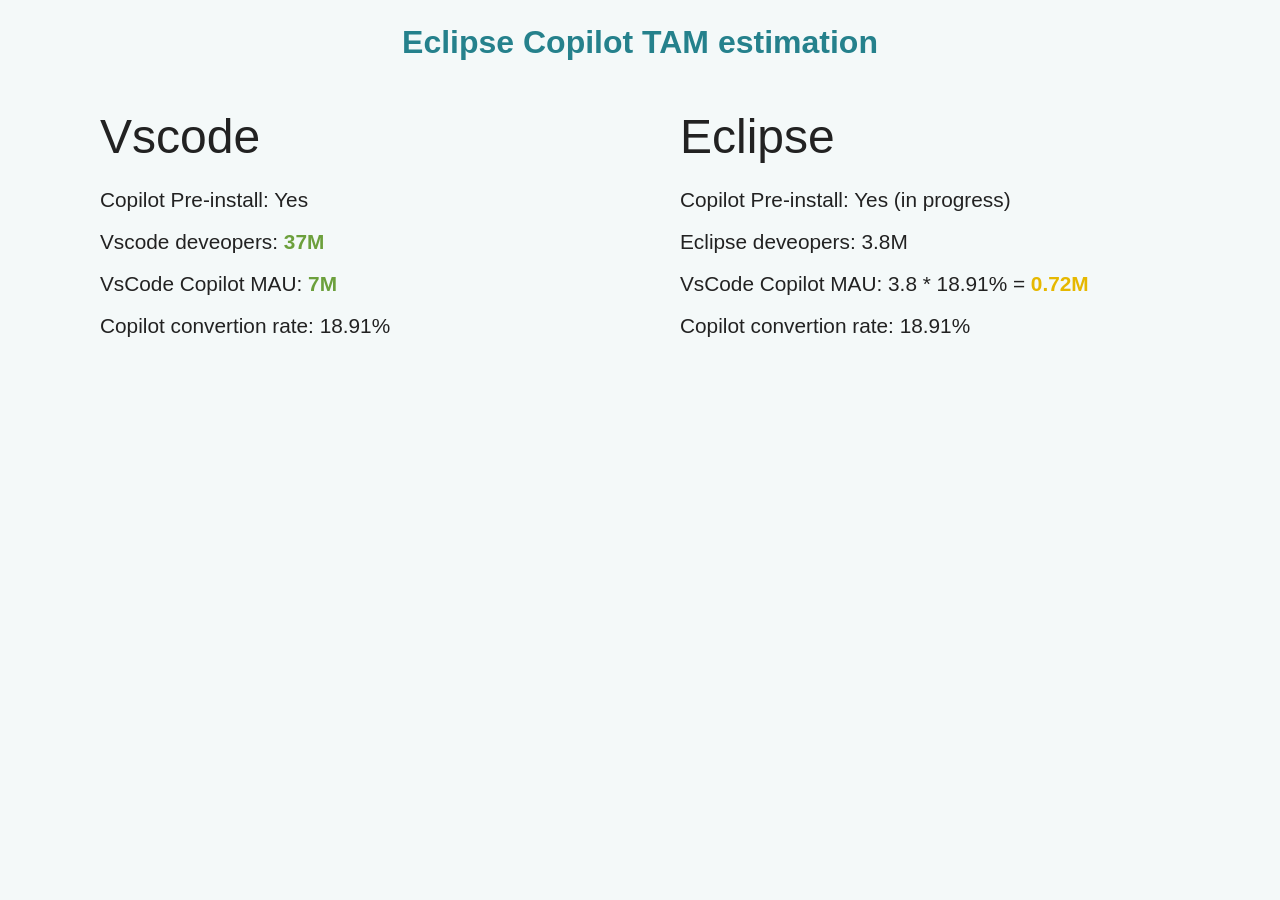
==== estimation.html @ 32617277 "Add Adopt Me feature and Eclipse Copilot TAM estimation" ====
<!DOCTYPE html>
<html lang="en">
<head>
    <meta charset="UTF-8">
    <title>Eclipse Copilot TAM estimation</title>
    <style>
        body {
            background: #f4f9f9;
            font-family: 'Segoe UI', Arial, sans-serif;
            color: #222;
        }
        h1 {
            color: #25818c;
            text-align: center;
            margin-top: 24px;
        }
        .container {
            display: flex;
            justify-content: center;
            margin-top: 48px;
        }
        .column {
            flex: 1;
            max-width: 500px;
            margin: 0 40px;
        }
        .title {
            font-size: 3em;
            margin-bottom: 24px;
        }
        .item {
            font-size: 1.3em;
            margin-bottom: 18px;
        }
        .highlight {
            color: #6ca03c;
            font-weight: bold;
        }
        .yellow {
            color: #e6b800;
            font-weight: bold;
        }
    </style>
</head>
<body>
    <h1>Eclipse Copilot TAM estimation</h1>
    <div class="container">
        <div class="column">
            <div class="title">Vscode</div>
            <div class="item">Copilot Pre-install: Yes</div>
            <div class="item">Vscode deveopers: <span class="highlight">37M</span></div>
            <div class="item">VsCode Copilot MAU: <span class="highlight">7M</span></div>
            <div class="item">Copilot convertion rate: 18.91%</div>
        </div>
        <div class="column">
            <div class="title">Eclipse</div>
            <div class="item">Copilot Pre-install: Yes (in progress)</div>
            <div class="item">Eclipse deveopers: 3.8M</div>
            <div class="item">VsCode Copilot MAU: 3.8 * 18.91% = <span class="yellow">0.72M</span></div>
            <div class="item">Copilot convertion rate: 18.91%</div>
        </div>
    </div>
</body>
</html>
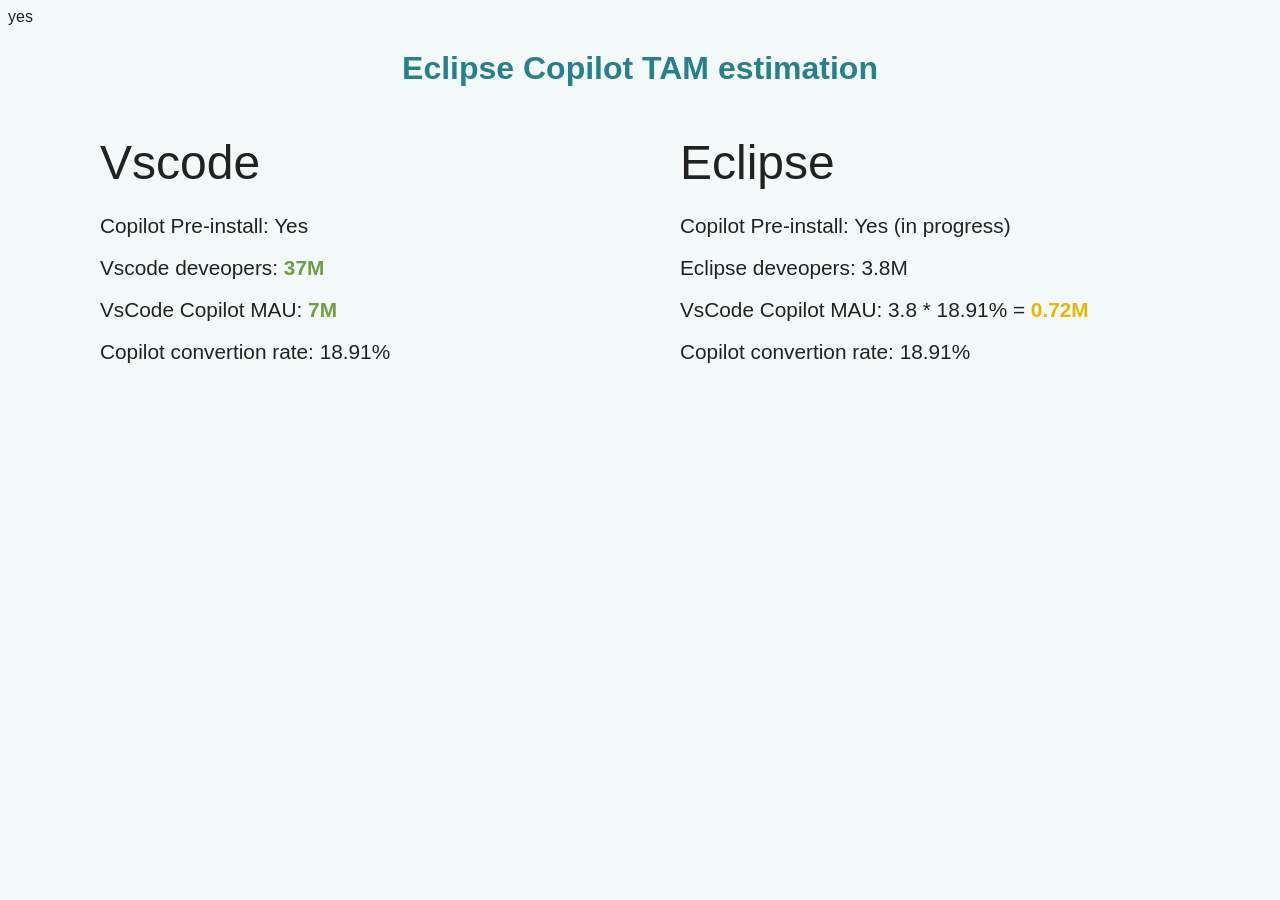
==== commit 251b8268: "Checkpoint from VS Code for coding agent session" ====
--- a/estimation.html
+++ b/estimation.html
@@ -1,4 +1,4 @@
-<!DOCTYPE html>
+yes<!DOCTYPE html>
 <html lang="en">
 <head>
     <meta charset="UTF-8">
